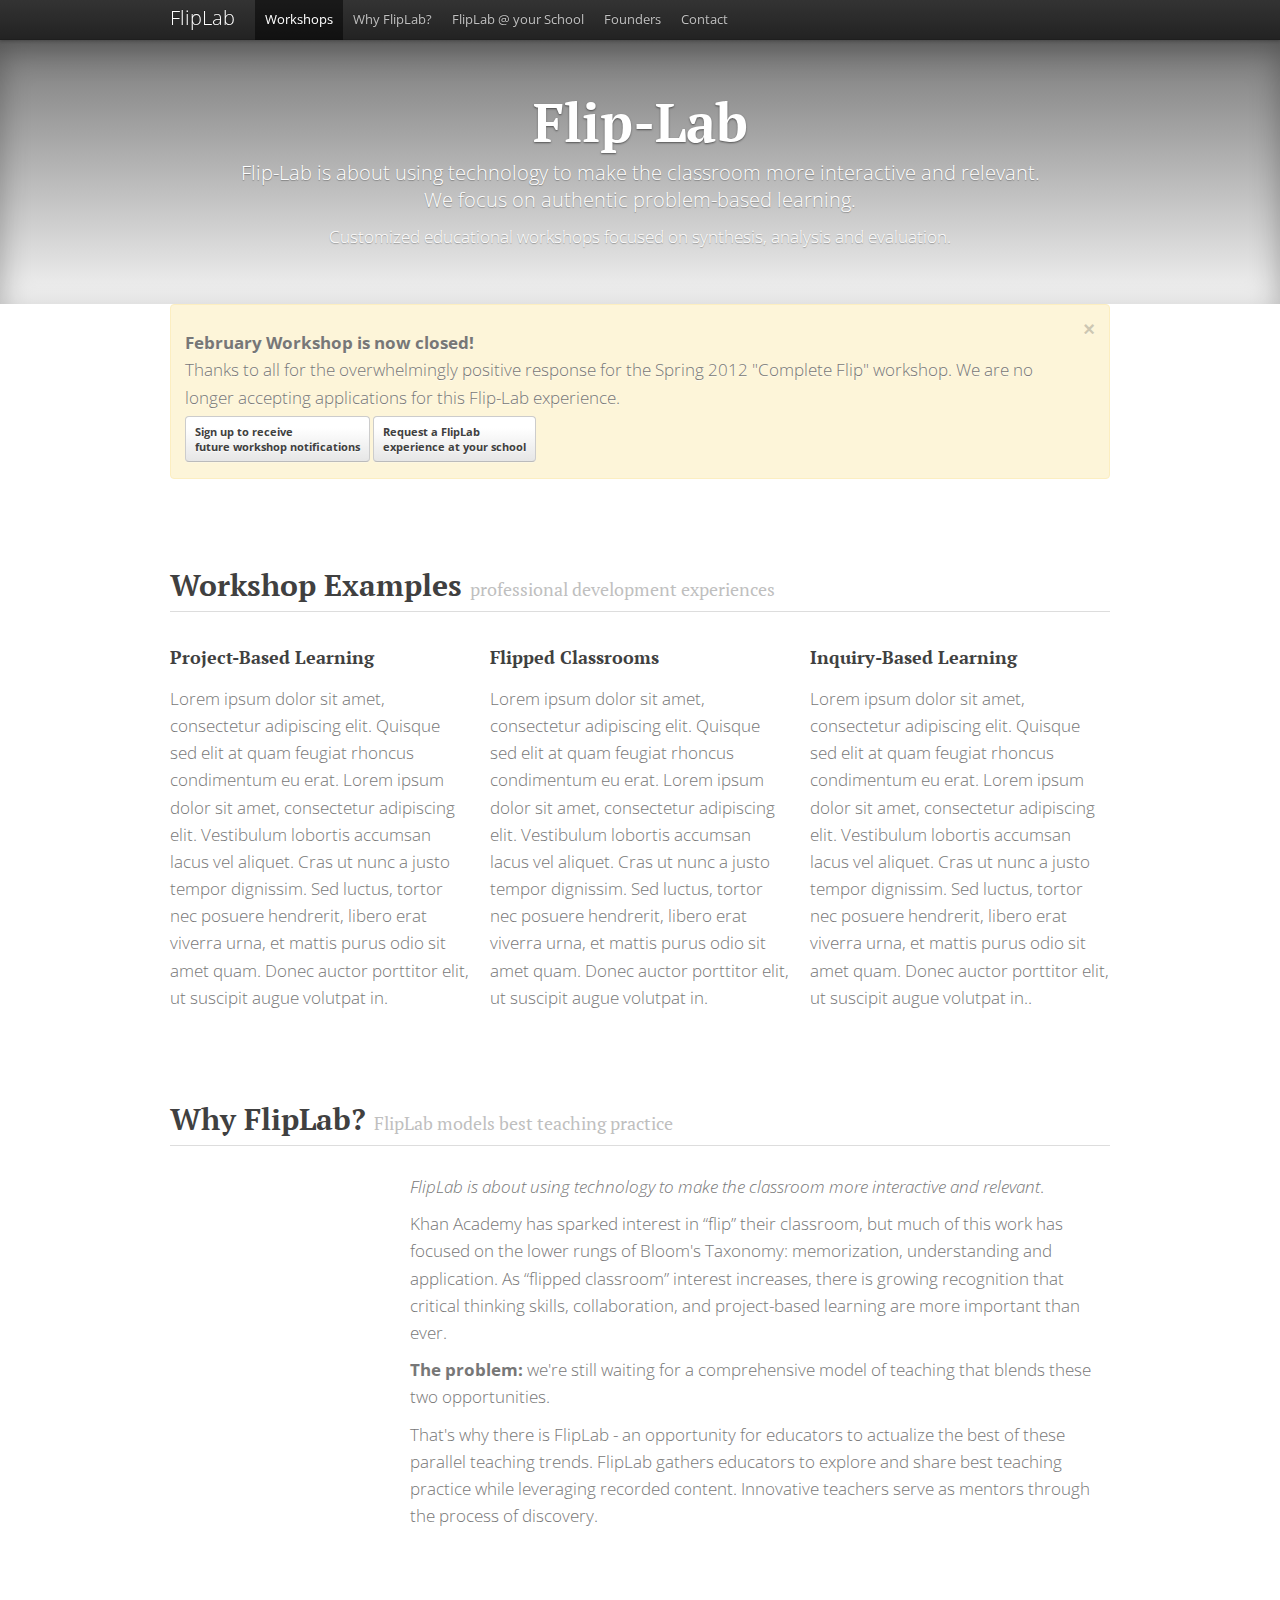
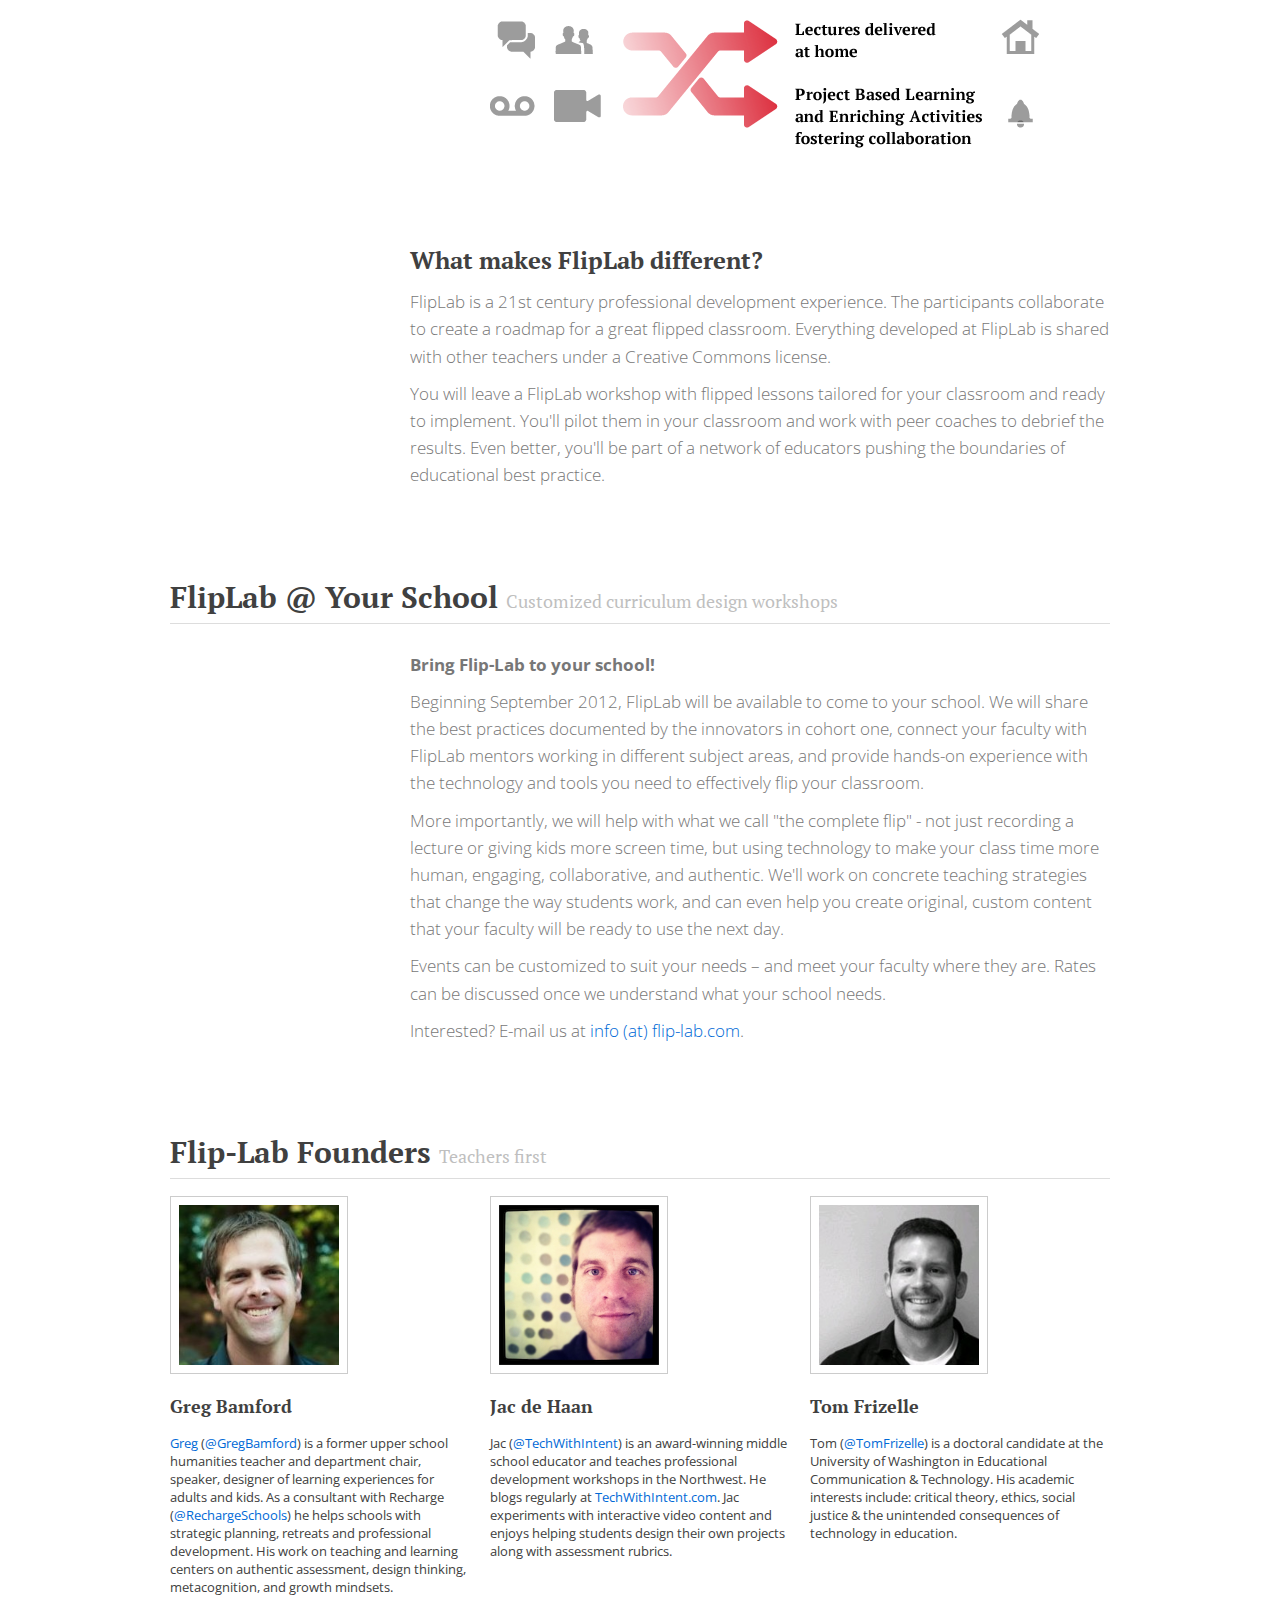
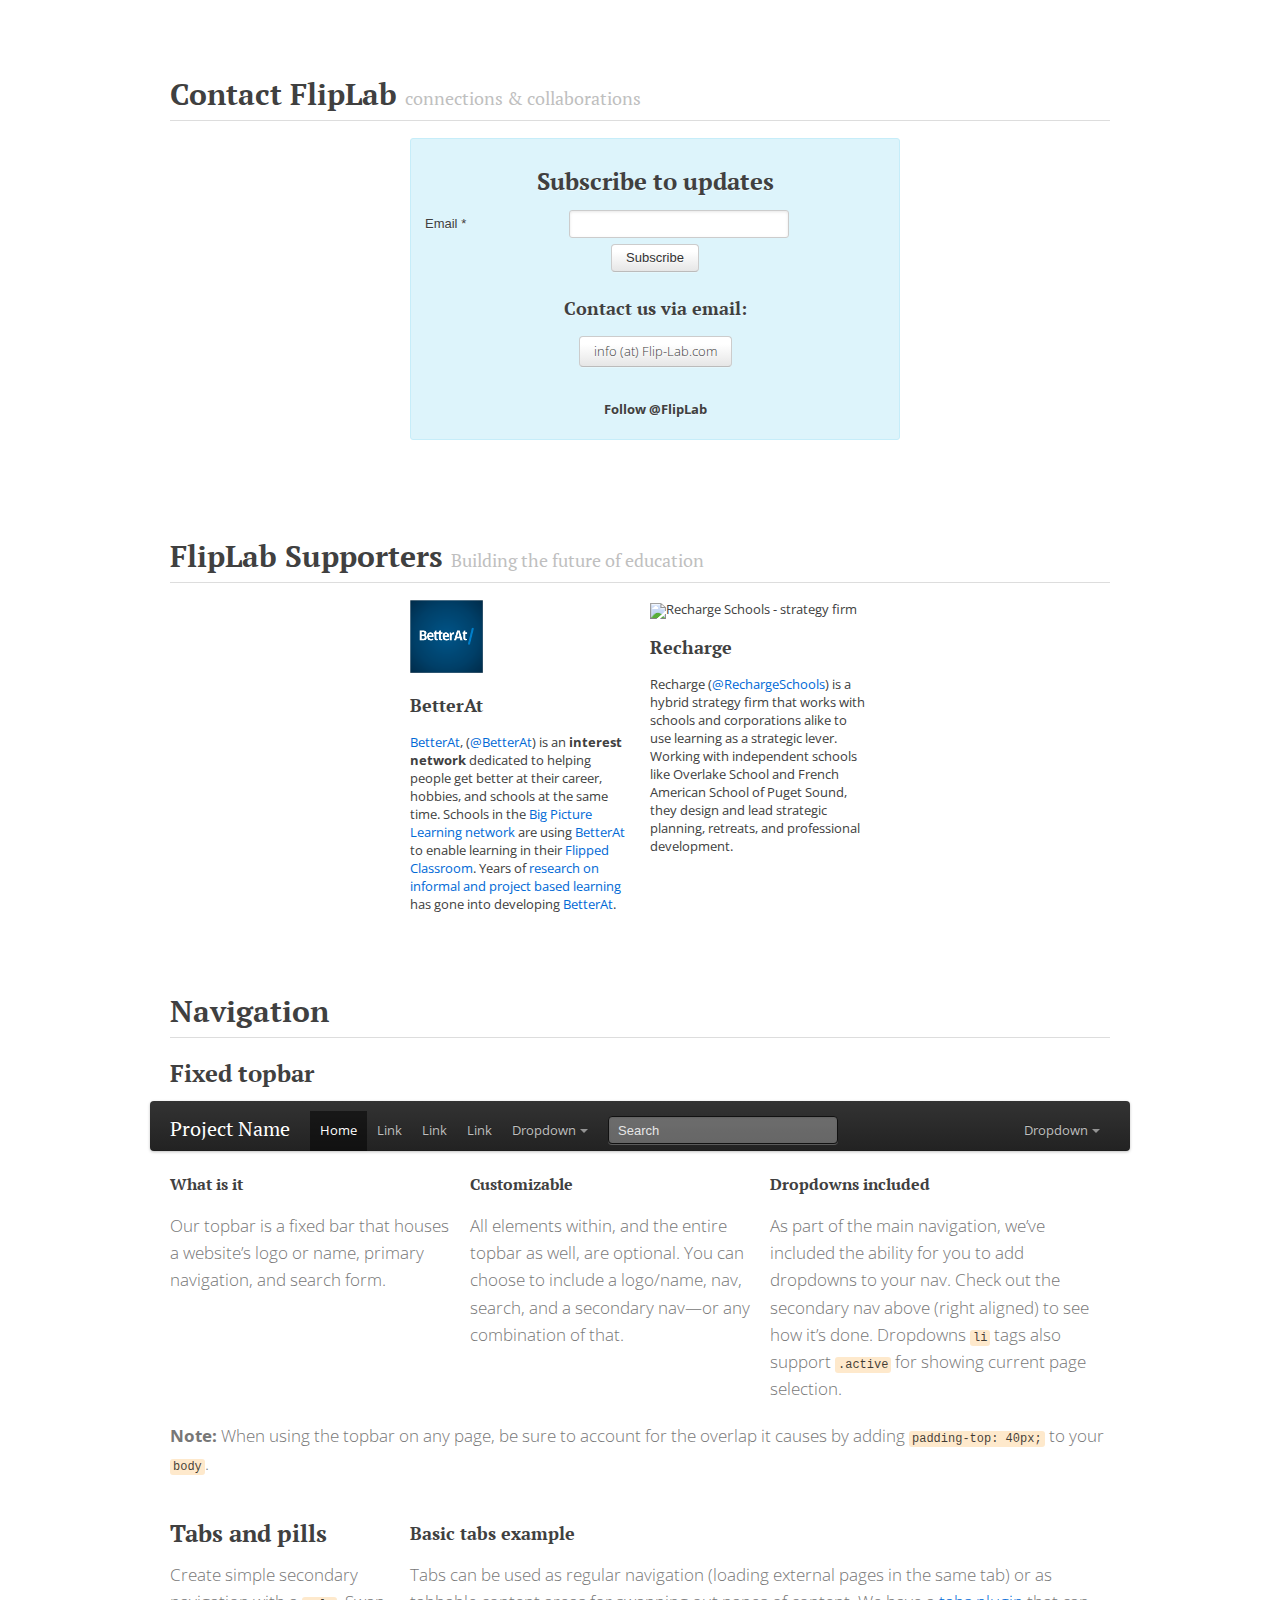
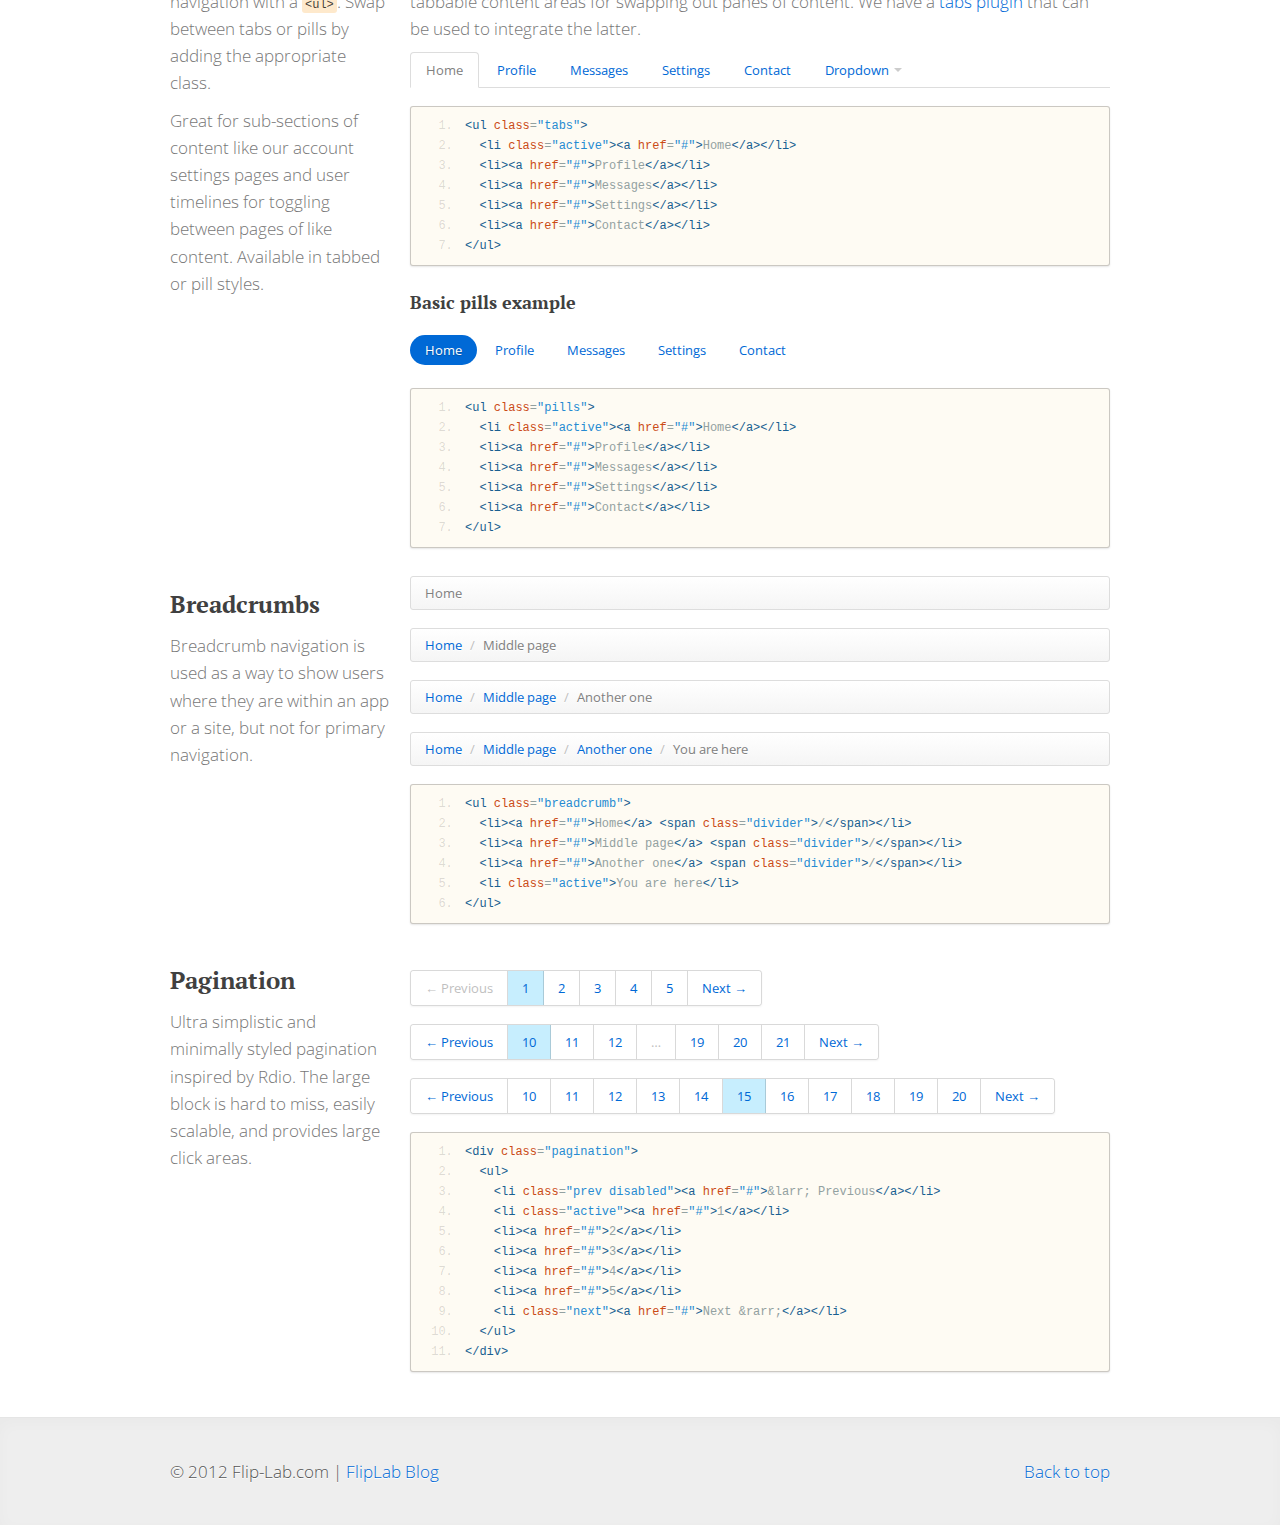
==== gh-pages/index.html @ 7196daac "expanding offerings - redesign" ====
<!DOCTYPE html>
<html lang="en">
  <head>
    <meta charset="utf-8">
    <title>Flip-Lab.com | 21st century professional development | Humanizing the flipped classroom</title>
    <meta name="description" content="FlipLab is about using technology to make the classroom more interactive and relevant. We focus on authentic problem-based learning.">
    <meta name="author" content="Jac de Haan">

    <!-- Le HTML5 shim, for IE6-8 support of HTML elements -->
    <!--[if lt IE 9]>
      <script src="http://html5shim.googlecode.com/svn/trunk/html5.js"></script>
    <![endif]-->

    <!-- Le styles -->
    <link href="assets/css/bootstrap.min.css" rel="stylesheet">
    <link href="assets/css/docs.css" rel="stylesheet">
    <link href="assets/js/google-code-prettify/prettify.css" rel="stylesheet">

    <!-- Le fav and touch icons -->
    <link rel="shortcut icon" type="image/x-icon" href="assets/ico/favicon.ico">
    <link rel="apple-touch-icon" href="assets/ico/fliplab-57x57.png">
    <link rel="apple-touch-icon" sizes="72x72" href="assets/ico/fliplab-72x72.png">
    <link rel="apple-touch-icon" sizes="114x114" href="assets/ico/fliplab-114x114.png">
    
        <link href='http://fonts.googleapis.com/css?family=PT+Serif' rel='stylesheet' type='text/css'>
        <link href='http://fonts.googleapis.com/css?family=Open+Sans:400,300' rel='stylesheet' type='text/css'>
    
    <script type="text/javascript">
    
      var _gaq = _gaq || [];
      _gaq.push(['_setAccount', 'UA-28209242-1']);
      _gaq.push(['_trackPageview']);
    
      (function() {
        var ga = document.createElement('script'); ga.type = 'text/javascript'; ga.async = true;
        ga.src = ('https:' == document.location.protocol ? 'https://ssl' : 'http://www') + '.google-analytics.com/ga.js';
        var s = document.getElementsByTagName('script')[0]; s.parentNode.insertBefore(ga, s);
      })();
    
    </script>
    
    <script>!function(d,s,id){var js,fjs=d.getElementsByTagName(s)[0];if(!d.getElementById(id)){js=d.createElement(s);js.id=id;js.src="//platform.twitter.com/widgets.js";fjs.parentNode.insertBefore(js,fjs);}}(document,"script","twitter-wjs");</script>
    
    
  </head>

  <body>

    <!-- Topbar
    ================================================== -->
    <div class="topbar" data-scrollspy="scrollspy" >
      <div class="topbar-inner">
        <div class="container">
          <a class="brand" href="#">FlipLab</a>
          <ul class="nav">
            <li class="active"><a href="#workshops">Workshops</a></li>
            <li><a href="#why">Why FlipLab?</a></li>
            <li><a href="#forschools">FlipLab @ your School</a></li>
            <li><a href="#founders">Founders</a></li>
            <li><a href="#contact">Contact</a></li>

          </ul>
        </div>
      </div>
    </div>

    <!-- Masthead (blueprinty thing)
    ================================================== -->
    <header class="jumbotron masthead" id="overview">
      <div class="inner">
        <div class="container">
          <h1>Flip-Lab</h1>
          <p class="lead">
            Flip-Lab is about using technology to make the classroom more interactive and relevant.<br/>We focus on authentic problem-based learning.<br />
          </p>
          <p>Customized educational workshops focused on synthesis, analysis and evaluation.</p>
        </div><!-- /container -->
      </div>
    </header>

    
    

    <div class="container">

<div class="alert-message block-message warning">
        <a class="close" href="#">×</a>
        <p><strong>February Workshop is now closed!</strong> 
        <br/>
        Thanks to all for the overwhelmingly positive response for the Spring 2012 "Complete Flip" workshop. We are no longer accepting applications for this Flip-Lab experience.</p>
        <div class="alert-actions">
          <a class="btn small" href="#contact">Sign up to receive<br/>future workshop notifications</a> <a class="btn small" href="#forschools">Request a FlipLab<br/>experience at your school</a>
        </div>
      </div>

<!-- Workshop Examples
================================================== -->
<section id="workshops">
  <div class="page-header">
    <h1>Workshop Examples <small>professional development experiences</small></h1>
  </div>
  <div class="row">
    <div class="span-one-third">
      <h3>Project-Based Learning</h3>
      <p>Lorem ipsum dolor sit amet, consectetur adipiscing elit. Quisque sed elit at quam feugiat rhoncus condimentum eu erat. Lorem ipsum dolor sit amet, consectetur adipiscing elit. Vestibulum lobortis accumsan lacus vel aliquet. Cras ut nunc a justo tempor dignissim. Sed luctus, tortor nec posuere hendrerit, libero erat viverra urna, et mattis purus odio sit amet quam. Donec auctor porttitor elit, ut suscipit augue volutpat in.</p>
      
          </div>
    <div class="span-one-third">
      <h3>Flipped Classrooms</h3>
      <p>Lorem ipsum dolor sit amet, consectetur adipiscing elit. Quisque sed elit at quam feugiat rhoncus condimentum eu erat. Lorem ipsum dolor sit amet, consectetur adipiscing elit. Vestibulum lobortis accumsan lacus vel aliquet. Cras ut nunc a justo tempor dignissim. Sed luctus, tortor nec posuere hendrerit, libero erat viverra urna, et mattis purus odio sit amet quam. Donec auctor porttitor elit, ut suscipit augue volutpat in.</p>
         </div>
    
    <div class="span-one-third">
      <h3>Inquiry-Based Learning</h3>
      <p>Lorem ipsum dolor sit amet, consectetur adipiscing elit. Quisque sed elit at quam feugiat rhoncus condimentum eu erat. Lorem ipsum dolor sit amet, consectetur adipiscing elit. Vestibulum lobortis accumsan lacus vel aliquet. Cras ut nunc a justo tempor dignissim. Sed luctus, tortor nec posuere hendrerit, libero erat viverra urna, et mattis purus odio sit amet quam. Donec auctor porttitor elit, ut suscipit augue volutpat in..</p>
     
    </div>
  </div><!-- /row -->

  
</section>



<!-- Why FlipLab?
================================================== -->
<section id="why">
  <div class="page-header">
    <h1>Why FlipLab? <small>FlipLab models best teaching practice</small></h1>
  </div>

  <div class="row">
  
    <div class="span12 offset4">
        <p>
         <em>FlipLab is about using technology to make the classroom more interactive and relevant</em>.</p>
  
  
         <p>Khan Academy has sparked interest in “flip” their classroom, but much of this work has focused on the lower rungs of Bloom's Taxonomy: memorization, understanding and application. As “flipped classroom” interest increases, there is growing recognition that critical thinking skills, collaboration, and project-based learning are more important than ever.</p>
  
         <p><strong>The problem:</strong> we're still waiting for a comprehensive model of teaching that blends these two opportunities.</p>
  
         <p>That's why there is FlipLab - an opportunity for educators to actualize the best of these parallel teaching trends. FlipLab gathers educators to explore and share best teaching practice while leveraging recorded content. Innovative teachers serve as mentors through the process of discovery.</p>
  
  
         <img style="margin: 80px 80px; width: 549px" src="assets/img/flip_lab.png" alt="Flip-lab is pioneering teaching educators about the flipped classroom"/>
  
         <h2>What makes FlipLab different?</h2>
         <p>FlipLab is a 21st century professional development experience. The participants collaborate to create a roadmap for a great flipped classroom. Everything developed at FlipLab is shared with other teachers under a Creative Commons license.</p>
  
         <p>You will leave a FlipLab workshop with flipped lessons tailored for your classroom and ready to implement.  You'll pilot them in your classroom and work with peer coaches to debrief the results. Even better, you'll be part of a network of educators pushing the boundaries of educational best practice.</p>
  
  </div>
    </div><!-- /row -->
</section>




<!-- FlipLab @ Your School page
================================================== -->
<section id="forschools">
  <div class="page-header">
    <h1>FlipLab @ Your School <small>Customized curriculum design workshops</small></h1>
  </div>

  <div class="row">

  <div class="span12 offset4">



        <p>
        <strong>Bring Flip-Lab to your school!</strong></p>

        <p>Beginning September 2012, FlipLab will be available to come to your school. We will share the best practices documented by the innovators in cohort one, connect your faculty with FlipLab mentors working in different subject areas, and provide hands-on experience with the technology and tools you need to effectively flip your classroom.</p>

        <p>More importantly, we will help with what we call "the complete flip" - not just recording a lecture or giving kids more screen time, but using technology to make your class time more human, engaging, collaborative, and authentic. We'll work on concrete teaching strategies that change the way students work, and can even help you create original, custom content that your faculty will be ready to use the next day.</p>

        <p>Events can be customized to suit your needs – and meet your faculty where they are. Rates can be discussed once we understand what your school needs.</p>

        <p>Interested? E-mail us at <a href="mailto:info@flip-lab.com">info (at) flip-lab.com</a>.</p>

  </div>
    </div><!-- /row --></section>
    
    


<!-- FlipLab Founders
================================================== -->
<section id="founders">
  <div class="page-header">
    <h1>Flip-Lab Founders <small>Teachers first</small></h1>
  </div>
  	
  	<div class="row">
    

            <div class="span-one-third">
              <img src="assets/img/mentors/Greg.jpg" alt="Greg Bamford - flipped instruction"/><h3>Greg Bamford</h3>
              <a href="www.about.me/gregbamford">Greg</a> (<a href="https://twitter.com/#!/gregbamford">@GregBamford</a>) is a former upper school humanities teacher and department chair, speaker, designer of learning experiences for adults and kids. As a consultant with Recharge (<a href="https://twitter.com/#!/gregbamford">@RechargeSchools</a>) he helps schools with strategic planning, retreats and professional development. His work on teaching and learning centers on authentic assessment, design thinking, metacognition, and growth mindsets.
            </div>
<div class="span-one-third">
              <img src="assets/img/mentors/Jac.jpg" alt="Jac de Haan - flipped classroom  and ipad management"/><h3>Jac de Haan</h3>
              Jac (<a href="http://twitter.com/techwithintent">@TechWithIntent</a>) is an award-winning middle school educator and teaches professional development workshops in the Northwest. He blogs regularly at <a href="http://www.techwithintent.com">TechWithIntent.com</a>. Jac experiments with interactive video content and enjoys helping students design their own projects along with assessment rubrics.
            </div>
            <div class="span-one-third">
              <img src="assets/img/mentors/Tom.jpg" alt="Tom Frizelle - teacher and flipclass mentor"/><h3>Tom Frizelle</h3>
              Tom (<a href="https://twitter.com/#!/tomfrizelle">@TomFrizelle</a>) is a doctoral candidate at the University of Washington in Educational Communication &amp; Technology.  His academic interests include: critical theory, ethics, social justice &amp; the unintended consequences of technology in education.
            </div>
          </div>
    
</section>




<!-- Contact page
================================================== --><section id="contact">
  <div class="page-header">
    <h1>Contact FlipLab <small>connections &amp; collaborations</small></h1>
  </div>


  <div class="row show-grid ss-q-long xxlarge">


    <div class="span8 offset4 alert-message block-message info">
    <!-- Begin MailChimp Signup Form -->
    <div id="mc_embed_signup">
    <form action="http://technologywithintention.us2.list-manage1.com/subscribe/post?u=64b8b3c164dde69bb73e76ee7&amp;id=1568d87f80" method="post" id="mc-embedded-subscribe-form" name="mc-embedded-subscribe-form" class="validate" target="_blank">
      <h2>Subscribe to updates</h2>

    <div class="mc-field-group" >
      <label for="mce-EMAIL" style="width: auto;
      padding-right: 6px;">Email  <span class="asterisk">*</span>
    </label>
      <input type="email" value="" name="EMAIL" class="required email" id="mce-EMAIL">
    </div>
      <div id="mce-responses" class="clear">
        <div class="response" id="mce-error-response" style="display:none"></div>
        <div class="response" id="mce-success-response" style="display:none"></div>
      </div>  <div class="clear"><input type="submit" value="Subscribe" name="subscribe" id="mc-embedded-subscribe" class="button btn"></div>
    </form>

    <h3>Contact us via email:</h3>
    <a class="btn" style='font-weight: 100' href="mailto:info@flip-lab.com" data-size="large">info (at) Flip-Lab.com</a>
    <br/><br/>

    <a href="https://twitter.com/FlipLab" class="twitter-follow-button" data-show-count="false" data-size="large">Follow @FlipLab</a>


    </div>

    <!--End mc_embed_signup-->



    </div>

  </div><!-- /row -->






</section><!-- Support page
================================================== --><section id="support">
  <div class="page-header">
    <h1>FlipLab Supporters <small>Building the future of education</small></h1>
  </div>


  <div class="row ss-q-long xxlarge">
    <div class="span4 offset4">
<img src="assets/img/support/betterat.png" alt="BetterAt - www.better.at - social learning platform for education" width="73"/><h3>BetterAt</h3>
              <a href="http://better.at/">BetterAt</a>, (<a href="https://twitter.com/#!/BetterAt">@BetterAt</a>) is an <strong>interest network</strong> dedicated to helping people get better at their career, hobbies, and schools at the same time.   Schools in the <a href="http://bigpicture.org/">Big Picture Learning network</a> are using <a href="http://better.at/">BetterAt</a> to enable learning in their <a href="http://www.techwithintent.com/2011/08/time-shifting-instruction/">Flipped Classroom</a>.  Years of <a href="http://www.slideshare.net/yakshaving/a-cure-for-reflection-deficit-disorder">research on informal and project based learning</a> has gone into developing <a href="http://better.at/">BetterAt</a>.


</div>
    <div class="span4">
    <img src="https://si0.twimg.com/profile_images/1661840126/Recharge_R-Graphic.png" alt="Recharge Schools - strategy firm"/><h3>Recharge</h3>
    Recharge (<a href="https://twitter.com/#!/RechargeSchools">@RechargeSchools</a>) is a hybrid strategy firm that works with schools and corporations alike to use learning as a strategic lever.  Working with independent schools like Overlake School and French American School of Puget Sound, they design and lead strategic planning, retreats, and professional development.</div>
    <div class="span4" style="display:none;">funding</div>

  </div><!-- /row -->






</section>
























<!-- Navigation
================================================== -->
<section id="navigation">
  <div class="page-header">
    <h1>Navigation</h1>
  </div>
  <h2>Fixed topbar</h2>
  <div class="topbar-wrapper" style="z-index: 5;">
    <div class="topbar" data-dropdown="dropdown" >
      <div class="topbar-inner">
        <div class="container">
          <h3><a href="#">Project Name</a></h3>
          <ul class="nav">
            <li class="active"><a href="#">Home</a></li>
            <li><a href="#">Link</a></li>
            <li><a href="#">Link</a></li>
            <li><a href="#">Link</a></li>
            <li class="dropdown">
              <a href="#" class="dropdown-toggle">Dropdown</a>
              <ul class="dropdown-menu">
                <li><a href="#">Secondary link</a></li>
                <li><a href="#">Something else here</a></li>
                <li class="divider"></li>
                <li><a href="#">Another link</a></li>
              </ul>
            </li>
          </ul>
          <form class="pull-left" action="">
            <input type="text" placeholder="Search" />
          </form>
          <ul class="nav secondary-nav">
            <li class="dropdown">
              <a href="#" class="dropdown-toggle">Dropdown</a>
              <ul class="dropdown-menu">
                <li><a href="#">Secondary link</a></li>
                <li><a href="#">Something else here</a></li>
                <li class="divider"></li>
                <li><a href="#">Another link</a></li>
              </ul>
            </li>
          </ul>
        </div>
      </div><!-- /topbar-inner -->
    </div><!-- /topbar -->
  </div><!-- /topbar-wrapper -->

  <div class="row">
    <div class="span5">
      <h4>What is it</h4>
      <p>Our topbar is a fixed bar that houses a website’s logo or name, primary navigation, and search form.</p>
    </div>
    <div class="span5">
      <h4>Customizable</h4>
      <p>All elements within, and the entire topbar as well, are optional. You can choose to include a logo/name, nav, search, and a secondary nav&mdash;or any combination of that.</p>
    </div>
    <div class="span6">
      <h4>Dropdowns included</h4>
      <p>As part of the main navigation, we’ve included the ability for you to add dropdowns to your nav. Check out the secondary nav above (right aligned) to see how it’s done. Dropdowns <code>li</code> tags also support <code>.active</code> for showing current page selection.</p>
    </div>
  </div>
  <p><strong>Note:</strong> When using the topbar on any page, be sure to account for the overlap it causes by adding <code>padding-top: 40px;</code> to your <code>body</code>.</p>

  <br />

  <div class="row">
    <div class="span4">
      <h2>Tabs and pills</h2>
      <p>Create simple secondary navigation with a <code>&lt;ul&gt;</code>. Swap between tabs or pills by adding the appropriate class.</p>
      <p>Great for sub-sections of content like our account settings pages and user timelines for toggling between pages of like content. Available in tabbed or pill styles.</p>
    </div>
    <div class="span12">
      <h3>Basic tabs example</h3>
      <p>Tabs can be used as regular navigation (loading external pages in the same tab) or as tabbable content areas for swapping out panes of content. We have a <a href="./javascript.html#tabs">tabs plugin</a> that can be used to integrate the latter.</p>
      <ul class="tabs">
        <li class="active"><a href="#">Home</a></li>
        <li><a href="#">Profile</a></li>
        <li><a href="#">Messages</a></li>
        <li><a href="#">Settings</a></li>
        <li><a href="#">Contact</a></li>
        <li class="dropdown" data-dropdown="dropdown">
          <a href="#" class="dropdown-toggle">Dropdown</a>
          <ul class="dropdown-menu">
            <li><a href="#">Secondary link</a></li>
            <li><a href="#">Something else here</a></li>
            <li class="divider"></li>
            <li><a href="#">Another link</a></li>
          </ul>
        </li>
      </ul>
<pre class="prettyprint linenums">
&lt;ul class="tabs"&gt;
  &lt;li class="active"&gt;&lt;a href="#"&gt;Home&lt;/a&gt;&lt;/li&gt;
  &lt;li&gt;&lt;a href="#"&gt;Profile&lt;/a&gt;&lt;/li&gt;
  &lt;li&gt;&lt;a href="#"&gt;Messages&lt;/a&gt;&lt;/li&gt;
  &lt;li&gt;&lt;a href="#"&gt;Settings&lt;/a&gt;&lt;/li&gt;
  &lt;li&gt;&lt;a href="#"&gt;Contact&lt;/a&gt;&lt;/li&gt;
&lt;/ul&gt;
</pre>
      <h3>Basic pills example</h3>
      <ul class="pills">
        <li class="active"><a href="#">Home</a></li>
        <li><a href="#">Profile</a></li>
        <li><a href="#">Messages</a></li>
        <li><a href="#">Settings</a></li>
        <li><a href="#">Contact</a></li>
      </ul>
<pre class="prettyprint linenums">
&lt;ul class="pills"&gt;
  &lt;li class="active"&gt;&lt;a href="#"&gt;Home&lt;/a&gt;&lt;/li&gt;
  &lt;li&gt;&lt;a href="#"&gt;Profile&lt;/a&gt;&lt;/li&gt;
  &lt;li&gt;&lt;a href="#"&gt;Messages&lt;/a&gt;&lt;/li&gt;
  &lt;li&gt;&lt;a href="#"&gt;Settings&lt;/a&gt;&lt;/li&gt;
  &lt;li&gt;&lt;a href="#"&gt;Contact&lt;/a&gt;&lt;/li&gt;
&lt;/ul&gt;
</pre>
    </div>
  </div><!-- /row -->

  <!-- Breadcrumbs -->
  <div class="row">
    <div class="span4">
      <h2>Breadcrumbs</h2>
      <p>Breadcrumb navigation is used as a way to show users where they are within an app or a site, but not for primary navigation.</p>
    </div>
    <div class="span12">
      <ul class="breadcrumb">
        <li class="active">Home</li>
      </ul>
      <ul class="breadcrumb">
        <li><a href="#">Home</a> <span class="divider">/</span></li>
        <li class="active">Middle page</li>
      </ul>
      <ul class="breadcrumb">
        <li><a href="#">Home</a> <span class="divider">/</span></li>
        <li><a href="#">Middle page</a> <span class="divider">/</span></li>
        <li class="active">Another one</li>
      </ul>
      <ul class="breadcrumb">
        <li><a href="#">Home</a> <span class="divider">/</span></li>
        <li><a href="#">Middle page</a> <span class="divider">/</span></li>
        <li><a href="#">Another one</a> <span class="divider">/</span></li>
        <li class="active">You are here</li>
      </ul>
<pre class="prettyprint linenums">
&lt;ul class="breadcrumb"&gt;
  &lt;li&gt;&lt;a href="#"&gt;Home&lt;/a&gt; &lt;span class="divider"&gt;/&lt;/span&gt;&lt;/li&gt;
  &lt;li&gt;&lt;a href="#"&gt;Middle page&lt;/a&gt; &lt;span class="divider"&gt;/&lt;/span&gt;&lt;/li&gt;
  &lt;li&gt;&lt;a href="#"&gt;Another one&lt;/a&gt; &lt;span class="divider"&gt;/&lt;/span&gt;&lt;/li&gt;
  &lt;li class="active"&gt;You are here&lt;/li&gt;
&lt;/ul&gt;
</pre>
    </div>
  </div>

  <!-- Pagination -->
  <div class="row">
    <div class="span4">
      <h2>Pagination</h2>
      <p>Ultra simplistic and minimally styled pagination inspired by Rdio. The large block is hard to miss, easily scalable, and provides large click areas.</p>
    </div>
    <div class="span12">
      <div class="pagination">
        <ul>
          <li class="prev disabled"><a href="#">&larr; Previous</a></li>
          <li class="active"><a href="#">1</a></li>
          <li><a href="#">2</a></li>
          <li><a href="#">3</a></li>
          <li><a href="#">4</a></li>
          <li><a href="#">5</a></li>
          <li class="next"><a href="#">Next &rarr;</a></li>
        </ul>
      </div>
      <div class="pagination">
        <ul>
          <li class="prev"><a href="#">&larr; Previous</a></li>
          <li class="active"><a href="#">10</a></li>
          <li><a href="#">11</a></li>
          <li><a href="#">12</a></li>
          <li class="disabled"><a href="#">…</a></li>
          <li><a href="#">19</a></li>
          <li><a href="#">20</a></li>
          <li><a href="#">21</a></li>
          <li class="next"><a href="#">Next &rarr;</a></li>
        </ul>
      </div>
      <div class="pagination">
        <ul>
          <li class="prev"><a href="#">&larr; Previous</a></li>
          <li><a href="#">10</a></li>
          <li><a href="#">11</a></li>
          <li><a href="#">12</a></li>
          <li><a href="#">13</a></li>
          <li><a href="#">14</a></li>
          <li class="active"><a href="#">15</a></li>
          <li><a href="#">16</a></li>
          <li><a href="#">17</a></li>
          <li><a href="#">18</a></li>
          <li><a href="#">19</a></li>
          <li><a href="#">20</a></li>
          <li class="next"><a href="#">Next &rarr;</a></li>
        </ul>
      </div>
<pre class="prettyprint linenums">
&lt;div class="pagination"&gt;
  &lt;ul&gt;
    &lt;li class="prev disabled"&gt;&lt;a href="#"&gt;&amp;larr; Previous&lt;/a&gt;&lt;/li>
    &lt;li class="active"&gt;&lt;a href="#"&gt;1&lt;/a&gt;&lt;/li&gt;
    &lt;li&gt;&lt;a href="#"&gt;2&lt;/a&gt;&lt;/li&gt;
    &lt;li&gt;&lt;a href="#"&gt;3&lt;/a&gt;&lt;/li&gt;
    &lt;li&gt;&lt;a href="#"&gt;4&lt;/a&gt;&lt;/li&gt;
    &lt;li&gt;&lt;a href="#"&gt;5&lt;/a&gt;&lt;/li&gt;
    &lt;li class="next"&gt;&lt;a href="#"&gt;Next &amp;rarr;&lt;/a&gt;&lt;/li>
  &lt;/ul&gt;
&lt;/div&gt;
</pre>
    </div>
  </div><!-- /row -->

</section>













 







    </div><!-- /container -->

    <footer class="footer">
          <div class="container">
            <p class="pull-right"><a href="#">Back to top</a></p>
            <p>
              &copy; 2012 Flip-Lab.com | <a href="http://blog.flip-lab.com">FlipLab Blog</a>
    
            </p>
          </div>
        </footer>


    <!-- Le javascript -->
    <script src="http://code.jquery.com/jquery-1.7.min.js"></script>
    <script src="http://autobahn.tablesorter.com/jquery.tablesorter.min.js"></script>
    <script src="assets/js/google-code-prettify/prettify.js"></script>
    <script>$(function () { prettyPrint() })</script>
    <script src="assets/js/bootstrap-dropdown.js"></script>
    <script src="assets/js/bootstrap-twipsy.js"></script>
    <script src="assets/js/bootstrap-scrollspy.js"></script>
    <script src="assets/js/application.js"></script>

  </body>
</html>
---- gh-pages/assets/css/docs.css ----
/* Add additional stylesheets below
-------------------------------------------------- */
/*
  Bootstrap's documentation styles
  Special styles for presenting Bootstrap's documentation and examples
*/

/* Body and structure
-------------------------------------------------- */
body {
  background-color: #fff;
  position: relative;
  font-family: 'Open Sans', sans-serif;
}
section {
  padding-top: 60px;
}
section > .row {
  margin-bottom: 10px;
}

h1, h2, h3, h4, h5, h6, h7, h8 {
  font-family: 'PT Serif', sans-serif;
margin:10px auto;

}


/* Jumbotrons
-------------------------------------------------- */
.jumbotron {
  min-width: 940px;
  padding-top: 40px;
}
.jumbotron .inner {
  background: ;
  padding: 45px 0;
  -webkit-box-shadow: inset 0 10px 30px rgba(0,0,0,.3);
     -moz-box-shadow: inset 0 10px 30px rgba(0,0,0,.3);
/*          box-shadow: inset 0 10px 30px rgba(0,0,0,.3);
*/}
.jumbotron h1,
.jumbotron p {
  margin-bottom: 9px;
  color: #fff;
  text-align: center;
  text-shadow: 0 1px 1px rgba(0,0,0,.3);
}
.jumbotron h1 {
  font-size: 54px;
  line-height: 1;
  text-shadow: 0 1px 2px rgba(0,0,0,.5);
}
.jumbotron p {
  font-weight: 300;
}
.jumbotron .lead {
  font-size: 20px;
  line-height: 27px;
}
.jumbotron p a {
  color: #fff;
  font-weight: bold;
}

/* Specific jumbotrons
------------------------- */
/* main docs page */
.masthead {
  background-color: #666;
  background-repeat: no-repeat;
  background-image: -webkit-gradient(linear, left top, left bottom, from(#666), to(#f4f4f4));
  background-image: -webkit-linear-gradient(#666, #f4f4f4);
  background-image: -moz-linear-gradient(#666, #f4f4f4);
  background-image: -o-linear-gradient(top, #666, #f4f4f4);
  background-image: -khtml-gradient(linear, left top, left bottom, from(#666), to(#f4f4f4));
  filter: progid:DXImageTransform.Microsoft.gradient(startColorstr='#666666', endColorstr='#f4f4f4', GradientType=0); /* IE8 and down */
}
/* supporting docs pages */
.subhead {
  background-color: #767d80;
  background-repeat: no-repeat;
  background-image: -webkit-gradient(linear, left top, left bottom, from(#565d60), to(#767d80));
  background-image: -webkit-linear-gradient(#565d60, #767d80);
  background-image: -moz-linear-gradient(#565d60, #767d80);
  background-image: -o-linear-gradient(top, #565d60, #767d80);
  background-image: -khtml-gradient(linear, left top, left bottom, from(#565d60), to(#767d80));
  filter: progid:DXImageTransform.Microsoft.gradient(startColorstr='#565d60', endColorstr='#767d80', GradientType=0); /* IE8 and down */
}
.subhead .inner {
  padding: 36px 0 27px;
}
.subhead h1,
.subhead p {
  text-align: left;
}
.subhead h1 {
  font-size: 40px;
}
.subhead p a {
  font-weight: normal;
}


/* Footer
-------------------------------------------------- */
.footer {
  background-color: #eee;
  min-width: 940px;
  padding: 30px 0;
  text-shadow: 0 1px 0 #fff;
  border-top: 1px solid #e5e5e5;
  -webkit-box-shadow: inset 0 5px 15px rgba(0,0,0,.025);
     -moz-box-shadow: inset 0 5px 15px rgba(0,0,0,.025);
/*          box-shadow: inset 0 5px 15px rgba(0,0,0,.025);
*/}
.footer p {
  color: #555;
}


/* Quickstart section for getting le code
-------------------------------------------------- */
.quickstart {
  background-color: #f5f5f5;
  background-repeat: repeat-x;
  background-image: -khtml-gradient(linear, left top, left bottom, from(#f9f9f9), to(#f5f5f5));
  background-image: -moz-linear-gradient(#f9f9f9, #f5f5f5);
  background-image: -ms-linear-gradient(#f9f9f9, #f5f5f5);
  background-image: -webkit-gradient(linear, left top, left bottom, color-stop(0%, #f9f9f9), color-stop(100%, #f5f5f5));
  background-image: -webkit-linear-gradient(#f9f9f9, #f5f5f5);
  background-image: -o-linear-gradient(#f9f9f9, #f5f5f5);
  -ms-filter: "progid:DXImageTransform.Microsoft.gradient(startColorstr='#f9f9f9', endColorstr='#f5f5f5', GradientType=0)";
  filter: progid:DXImageTransform.Microsoft.gradient(startColorstr='#f9f9f9', endColorstr='#f5f5f5', GradientType=0);
  background-image: linear-gradient(#f9f9f9, #f5f5f5);
  border-top: 1px solid #fff;
  border-bottom: 1px solid #eee;
}
.quickstart .container {
  margin-bottom: 0;
}
.quickstart .row {
  margin: 0 -20px;
  -webkit-box-shadow: 1px 0 0 #f9f9f9;
     -moz-box-shadow: 1px 0 0 #f9f9f9;
          box-shadow: 1px 0 0 #f9f9f9;
}
.quickstart [class*="span"] {
  width: 285px;
  height: 117px;
  margin-left: 0;
  padding: 17px 20px 26px;
  border-left: 1px solid #eee;
  -webkit-box-shadow: inset 1px 0 0 #f9f9f9;
     -moz-box-shadow: inset 1px 0 0 #f9f9f9;
          box-shadow: inset 1px 0 0 #f9f9f9;
}
.quickstart [class*="span"]:last-child {
  border-right: 1px solid #eee;
  width: 286px;
}
.quickstart h6,
.quickstart p {
  line-height: 18px;
  text-align: center;
  margin-bottom: 9px;
  color: #333;
}
.quickstart .current-version,
.quickstart .current-version a {
  color: #999;
}
.quickstart h6 {
  color: #999;
}
.quickstart textarea {
  display: block;
  width: 275px;
  height: auto;
  margin: 0 0 9px;
  line-height: 21px;
  white-space: nowrap;
  overflow: hidden;
}


/* Special grid styles
-------------------------------------------------- */
.show-grid {
  margin-top: 10px;
  margin-bottom: 10px;
}
.show-grid [class*="span"] {
  background: #eee;
  text-align: center;
  -webkit-border-radius: 3px;
     -moz-border-radius: 3px;
          border-radius: 3px;
  min-height: 30px;
  line-height: 30px;
}
.show-grid:hover [class*="span"] {
  background: #ddd;
}
.show-grid .show-grid {
  margin-top: 0;
  margin-bottom: 0;
}
.show-grid .show-grid [class*="span"] {
  background-color: #ccc;
}


/* Render mini layout previews
-------------------------------------------------- */
.mini-layout {
  border: 1px solid #ddd;
  -webkit-border-radius: 6px;
     -moz-border-radius: 6px;
          border-radius: 6px;
  -webkit-box-shadow: 0 1px 2px rgba(0,0,0,.075);
     -moz-box-shadow: 0 1px 2px rgba(0,0,0,.075);
          box-shadow: 0 1px 2px rgba(0,0,0,.075);
}
.mini-layout {
  height: 240px;
  margin-bottom: 20px;
  padding: 9px;
}
.mini-layout div {
  -webkit-border-radius: 3px;
     -moz-border-radius: 3px;
          border-radius: 3px;
}
.mini-layout .mini-layout-body {
  background-color: #dceaf4;
  margin: 0 auto;
  width: 240px;
  height: 240px;
}
.mini-layout.fluid .mini-layout-sidebar,
.mini-layout.fluid .mini-layout-header,
.mini-layout.fluid .mini-layout-body {
  float: left;
}
.mini-layout.fluid .mini-layout-sidebar {
  background-color: #bbd8e9;
  width: 90px;
  height: 240px;
}
.mini-layout.fluid .mini-layout-body {
  width: 300px;
  margin-left: 10px;
}


/* Topbar special styles
-------------------------------------------------- */
.topbar-wrapper {
  position: relative;
  height: 40px;
  margin: 5px 0 15px;
}
.topbar-wrapper .topbar {
  position: absolute;
  margin: 0 -20px;
}
.topbar-wrapper .topbar .topbar-inner {
  padding-left: 20px;
  padding-right: 20px;
  -webkit-border-radius: 4px;
     -moz-border-radius: 4px;
          border-radius: 4px;
}

/* Topbar in js docs
------------------------- */
#bootstrap-js .topbar-wrapper {
  z-index: 1;
}
#bootstrap-js .topbar-wrapper .topbar {
  position: absolute;
  margin: 0 -20px;
}
#bootstrap-js .topbar-wrapper .topbar .topbar-inner {
  padding-left: 20px;
  padding-right: 20px;
  -webkit-border-radius: 4px;
     -moz-border-radius: 4px;
          border-radius: 4px;
}
#bootstrap-js .topbar-wrapper .container {
  width: auto;
}


/* Popover docs
-------------------------------------------------- */
.popover-well {
  min-height: 160px;
}
.popover-well .popover {
  display: block;
}
.popover-well .popover-wrapper {
  width: 50%;
  height: 160px;
  float: left;
  margin-left: 55px;
  position: relative;
}
.popover-well .popover-menu-wrapper {
  height: 80px;
}
img.large-bird {
  margin: 5px 0 0 310px;
  opacity: .1;
}

/* Pretty Print
-------------------------------------------------- */
pre.prettyprint {
  overflow: hidden;
}


/* Founder photos
-------------------------------------------------- */
#founders img {
width: 160px;
padding: 8px;
border: 1px solid #CCC;
border-image: initial;
}
---- gh-pages/assets/js/google-code-prettify/prettify.css ----
.com { color: #93a1a1; }
.lit { color: #195f91; }
.pun, .opn, .clo { color: #93a1a1; }
.fun { color: #dc322f; }
.str, .atv { color: #268bd2; }
.kwd, .tag { color: #195f91; }
.typ, .atn, .dec, .var { color: #CB4B16; }
.pln { color: #93a1a1; }
.prettyprint {
  background-color: #fefbf3;
  padding: 9px;
  border: 1px solid rgba(0,0,0,.2);
  -webkit-box-shadow: 0 1px 2px rgba(0,0,0,.1);
     -moz-box-shadow: 0 1px 2px rgba(0,0,0,.1);
          box-shadow: 0 1px 2px rgba(0,0,0,.1);
}

/* Specify class=linenums on a pre to get line numbering */
ol.linenums {
  margin: 0 0 0 40px;
}
/* IE indents via margin-left */
ol.linenums li {
  padding: 0 5px;
  color: rgba(0,0,0,.15);
  line-height: 20px;
  -webkit-border-radius: 2px;
     -moz-border-radius: 2px;
          border-radius: 2px;
}
/* Alternate shading for lines */
li.L1, li.L3, li.L5, li.L7, li.L9 {  }

/*
$base03:    #002b36;
$base02:    #073642;
$base01:    #586e75;
$base00:    #657b83;
$base0:     #839496;
$base1:     #93a1a1;
$base2:     #eee8d5;
$base3:     #fdf6e3;
$yellow:    #b58900;
$orange:    #cb4b16;
$red:       #dc322f;
$magenta:   #d33682;
$violet:    #6c71c4;
$blue:      #268bd2;
$cyan:      #2aa198;
$green:     #859900;
*/


/*
#1d1f21 Background
#282a2e Current Line
#373b41 Selection
#c5c8c6 Foreground
#969896 Comment
#cc6666 Red
#de935f Orange
#f0c674 Yellow
#b5bd68 Green
#8abeb7 Aqua
#81a2be Blue
#b294bb Purple
*/


/* DARK THEME */
/* ---------- */

.prettyprint-dark {
  background-color: #1d1f21;
  border: 0;
  padding: 10px;
}
.prettyprint-dark .linenums li {
  color: #444;
}
.prettyprint-dark .linenums li:hover {
  background-color: #282a2e;
}
/* tags in html */
.prettyprint-dark .kwd,
.prettyprint-dark .tag { color: #cc6666; }
/* html attr */
.prettyprint-dark .typ,
.prettyprint-dark .atn,
.prettyprint-dark .dec,
.prettyprint-dark .var { color: #de935f; }
/* html attr values */
.prettyprint-dark .str,
.prettyprint-dark .atv { color: #b5bd68; }
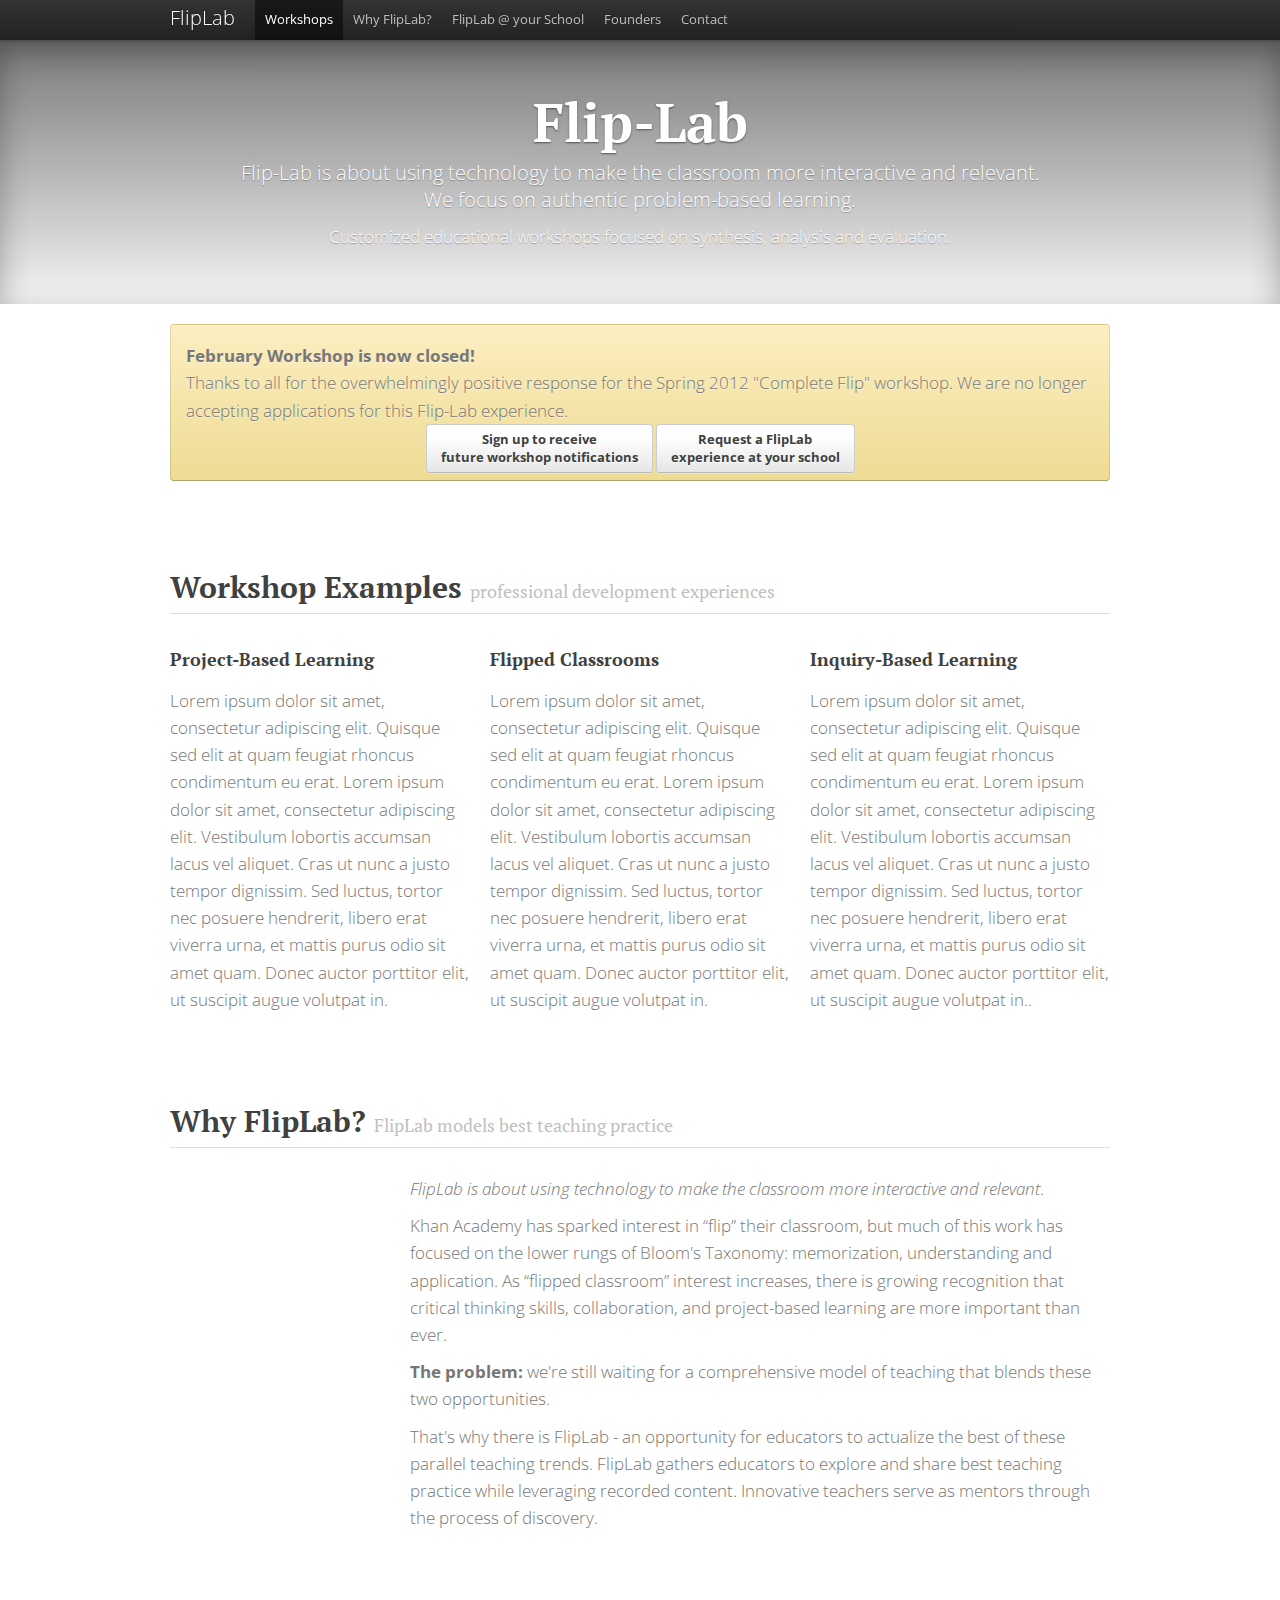
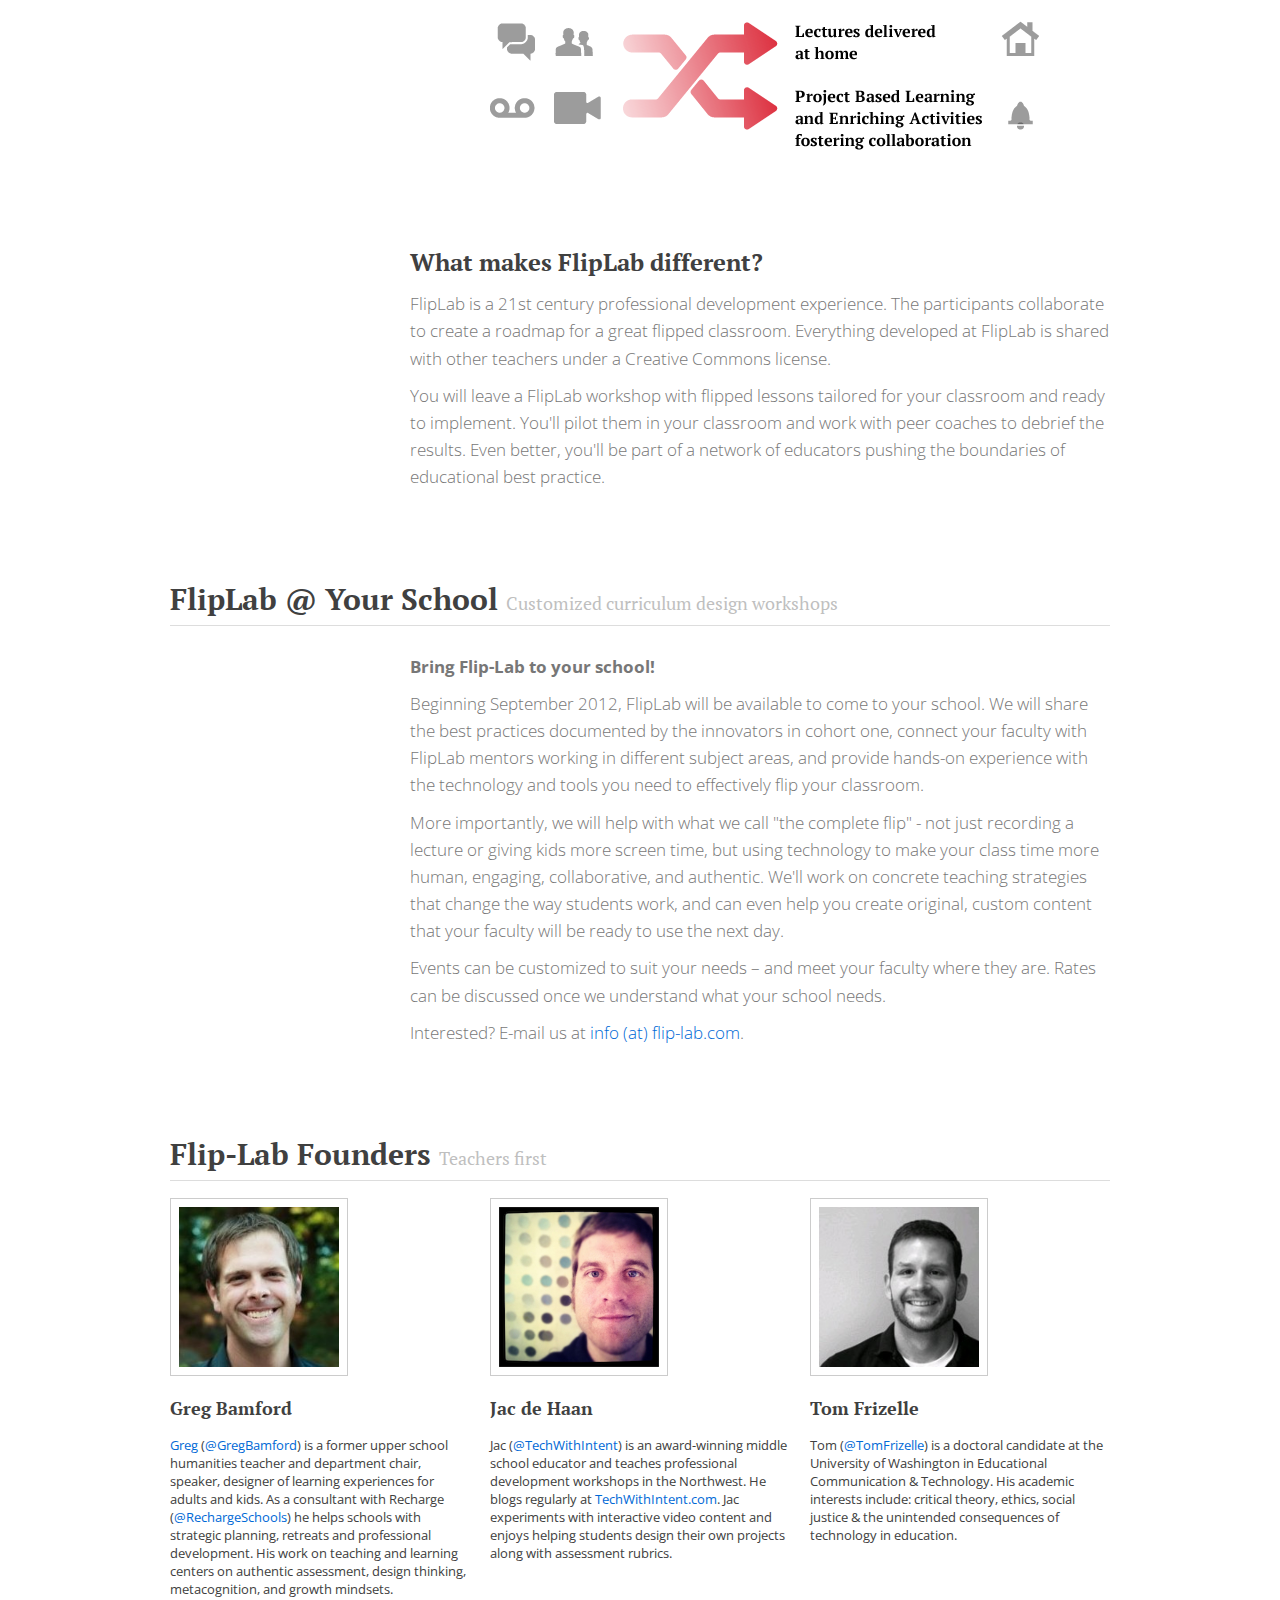
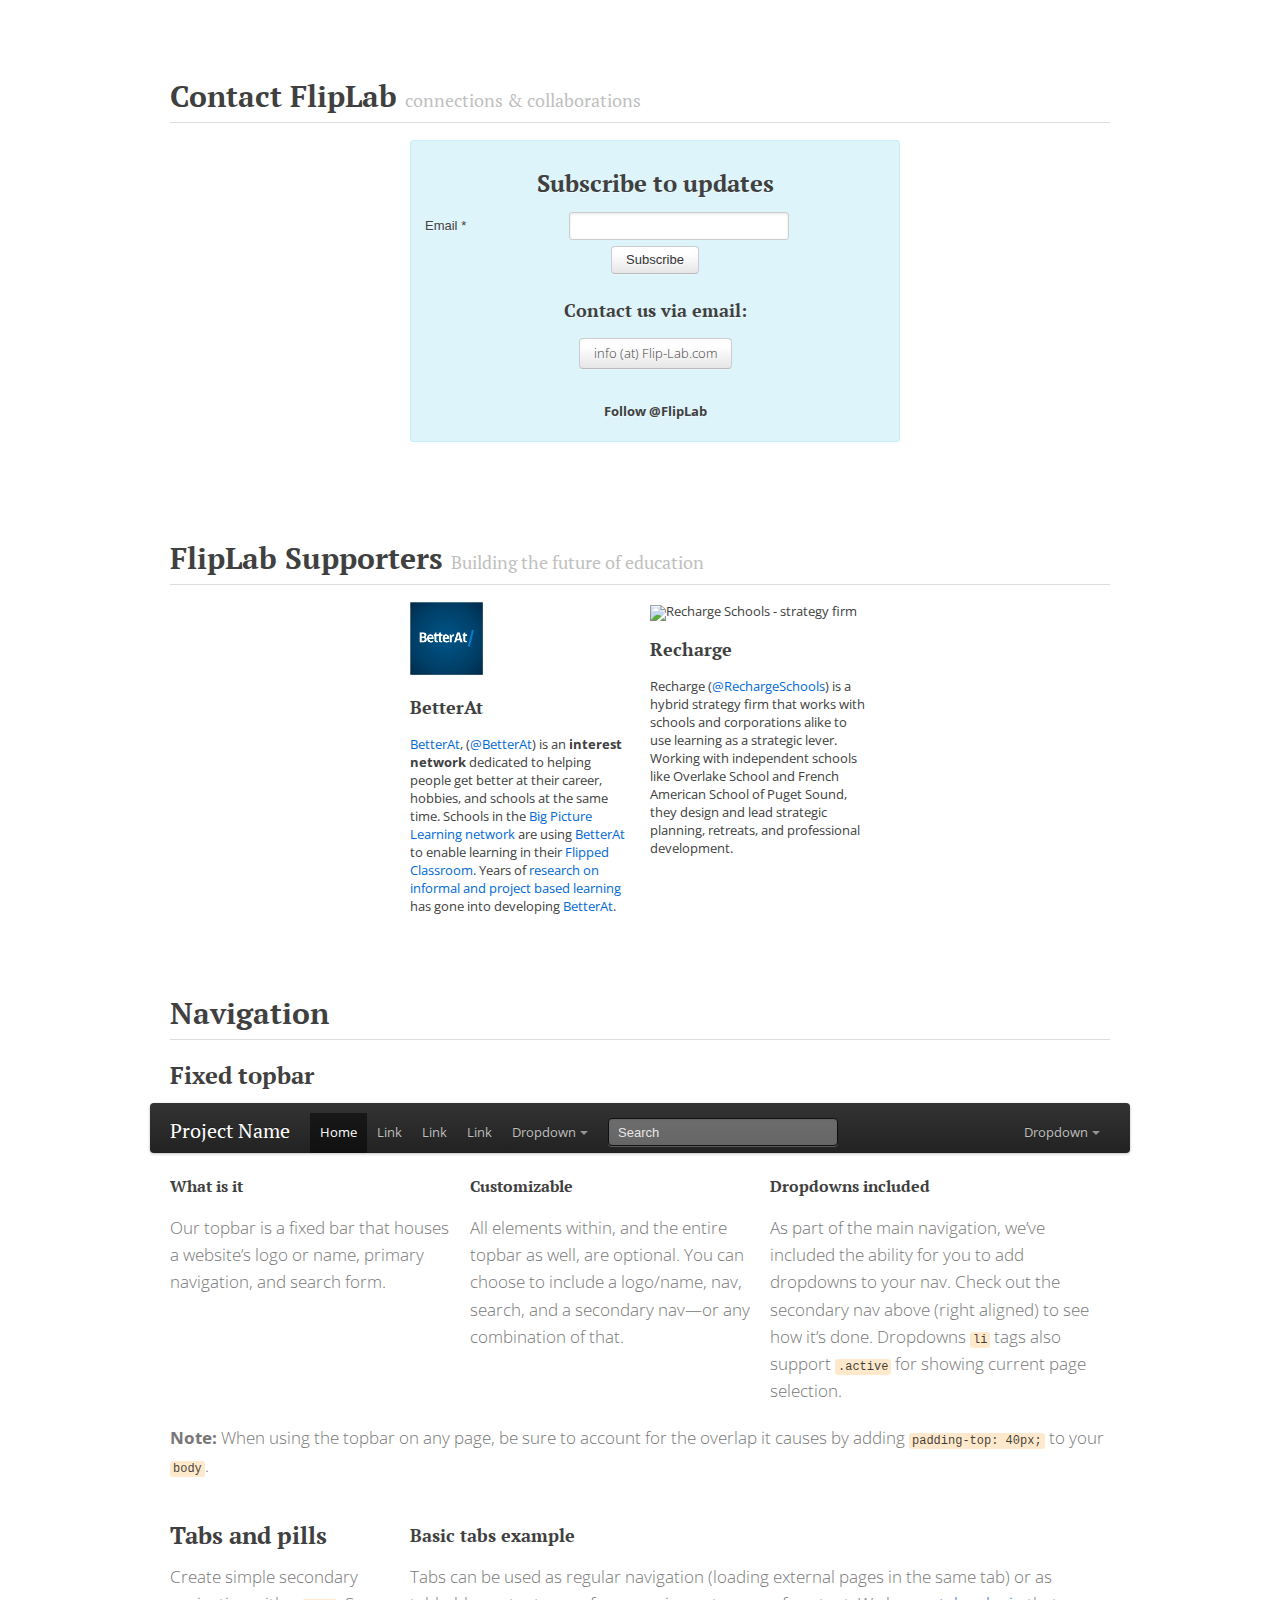
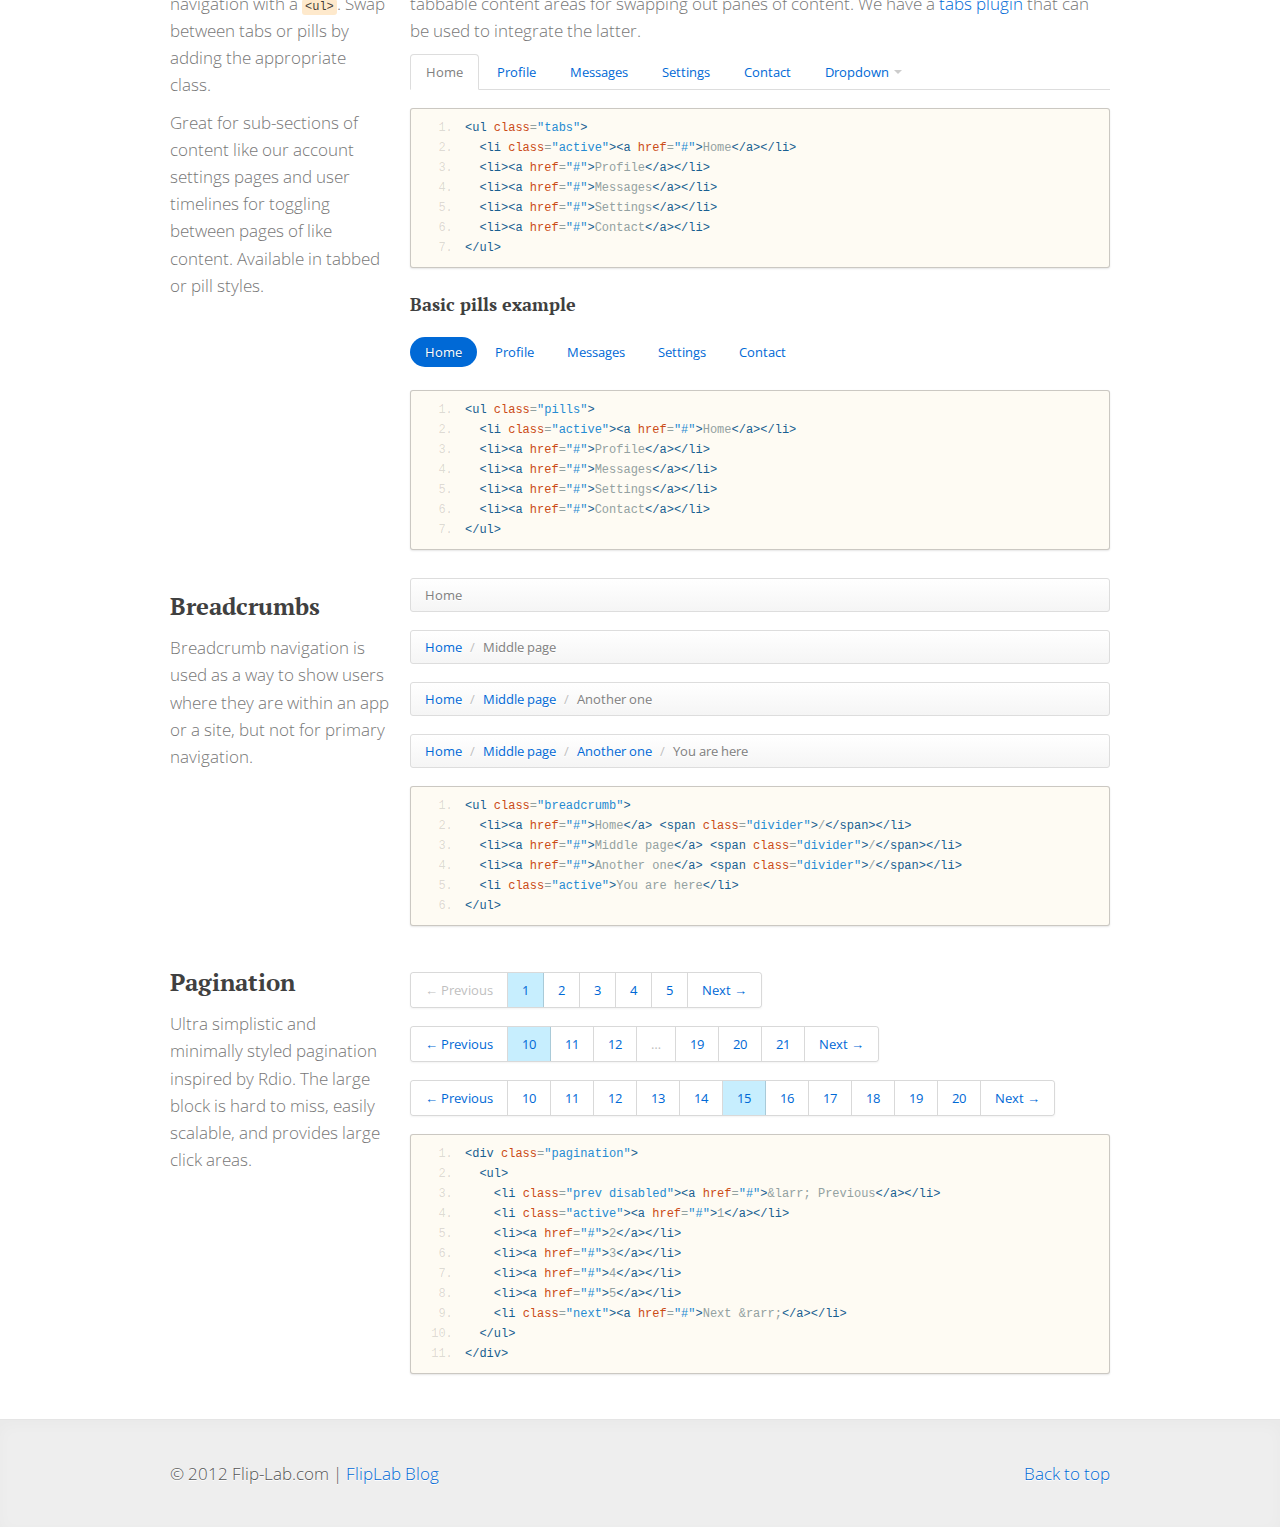
==== commit 1f75025f: "new branch" ====
--- a/gh-pages/index.html
+++ b/gh-pages/index.html
@@ -83,13 +83,13 @@
 
     <div class="container">
 
-<div class="alert-message block-message warning">
-        <a class="close" href="#">×</a>
+<div class="alert-message  warning" style="margin-top:20px;">
+        
         <p><strong>February Workshop is now closed!</strong> 
         <br/>
         Thanks to all for the overwhelmingly positive response for the Spring 2012 "Complete Flip" workshop. We are no longer accepting applications for this Flip-Lab experience.</p>
-        <div class="alert-actions">
-          <a class="btn small" href="#contact">Sign up to receive<br/>future workshop notifications</a> <a class="btn small" href="#forschools">Request a FlipLab<br/>experience at your school</a>
+        <div class="alert-actions" style="margin:0 auto; text-align:center;">
+          <a class="btn " href="#contact">Sign up to receive<br/>future workshop notifications</a> <a class="btn " href="#forschools">Request a FlipLab<br/>experience at your school</a>
         </div>
       </div>
 
